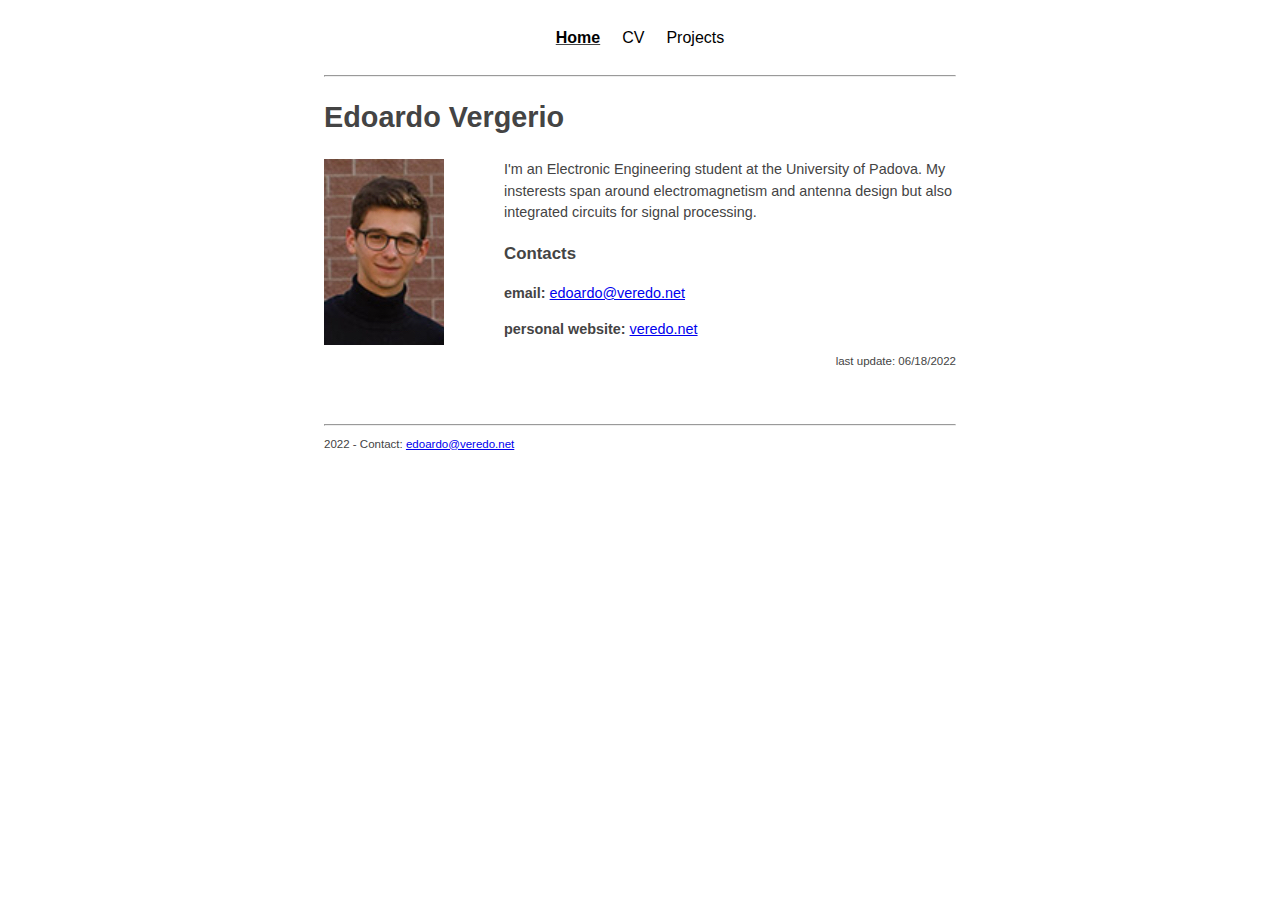
==== index.html @ 3949e9cd "first commit" ====
<html>
<title>Edoardo Vergerio - Index</title>
<head>
	<link rel="stylesheet" href="style.css">
</head>
<body>
	<div class="content">
		<div class="header">
			<table align="center">
				<tr>
					<td class="currentMenu"><a href="index.html" class="menuNav">Home</a></td>
					<td><a href="cv.html" class="menuNav">CV</a></td>
					<td><a href="projects.html" class="menuNav">Projects</a></td>
				</tr>
			</table>
			<hr/>
		</div>
		
		<div>
			<h1>Edoardo Vergerio</h1>
			<div class="persona">
				<div class="image"><img src="img.jpg"></div>
				I'm an Electronic Engineering student at the University of Padova. My insterests span around electromagnetism and antenna design but also integrated circuits for signal processing. 
			</div>
			<h3>Contacts</h3>
			<p><b>email: </b><a href="mailto:edoardo@veredo.net">edoardo@veredo.net</a></p>
			<p><b>personal website: </b><a href="https://veredo.net">veredo.net</a></p>
			
			<p class="lastUp">last update: 06/18/2022</p>
			
		</div>
		
		
		<div class="footer">
			<hr/>
			<p>2022 - Contact: <a href="mailto:edoardo@veredo.net">edoardo@veredo.net</a></p>
		</div>
	</div>
</body>
</html>
---- style.css ----
html {
	height: 100%;
	padding-bottom: 1px; /* force scrollbars */
}

body {
	background: #FFF;
	color: #444;
	font: normal 90% sans-serif;
	line-height: 1.5;
}

table{
	border-spacing:20px;
}

p{
	white-space: break-spaces;
	
}

.project_block.prevent-select {
  -webkit-user-select: none; /* Safari */
  -ms-user-select: none; /* IE 10 and IE 11 */
  user-select: none; /* Standard syntax */
}

.menunav{
	text-decoration:none;
	color:black;
}

.download{
	text-decoration:none;
	color:black;
}

a:hover{
	text-decoration:underline;
}

.currentMenu{
	text-decoration:underline;
	font-weight:bold;
}


.content{
	margin-left:auto;
	margin-right:auto;
	width:50%;
}

.lastUp{
	text-align:right;
	font: normal 80% sans-serif;
}

.image{
    float: left;
    width: 180px;
	height:200px;
}

.footer{
	font: normal 80% sans-serif;
	padding-bottom:60px;
	padding-top:40px;
}

.tab{
	tab-size:4;
}
.tab2{
	tab-size:8;
}

.project_block{
	border: solid 1px ;
	border-radius:5px;
	padding:5px;
	margin:5px;
	
}

.project_block:hover{
	background-color:#f9f9f9;
	cursor:pointer;
}
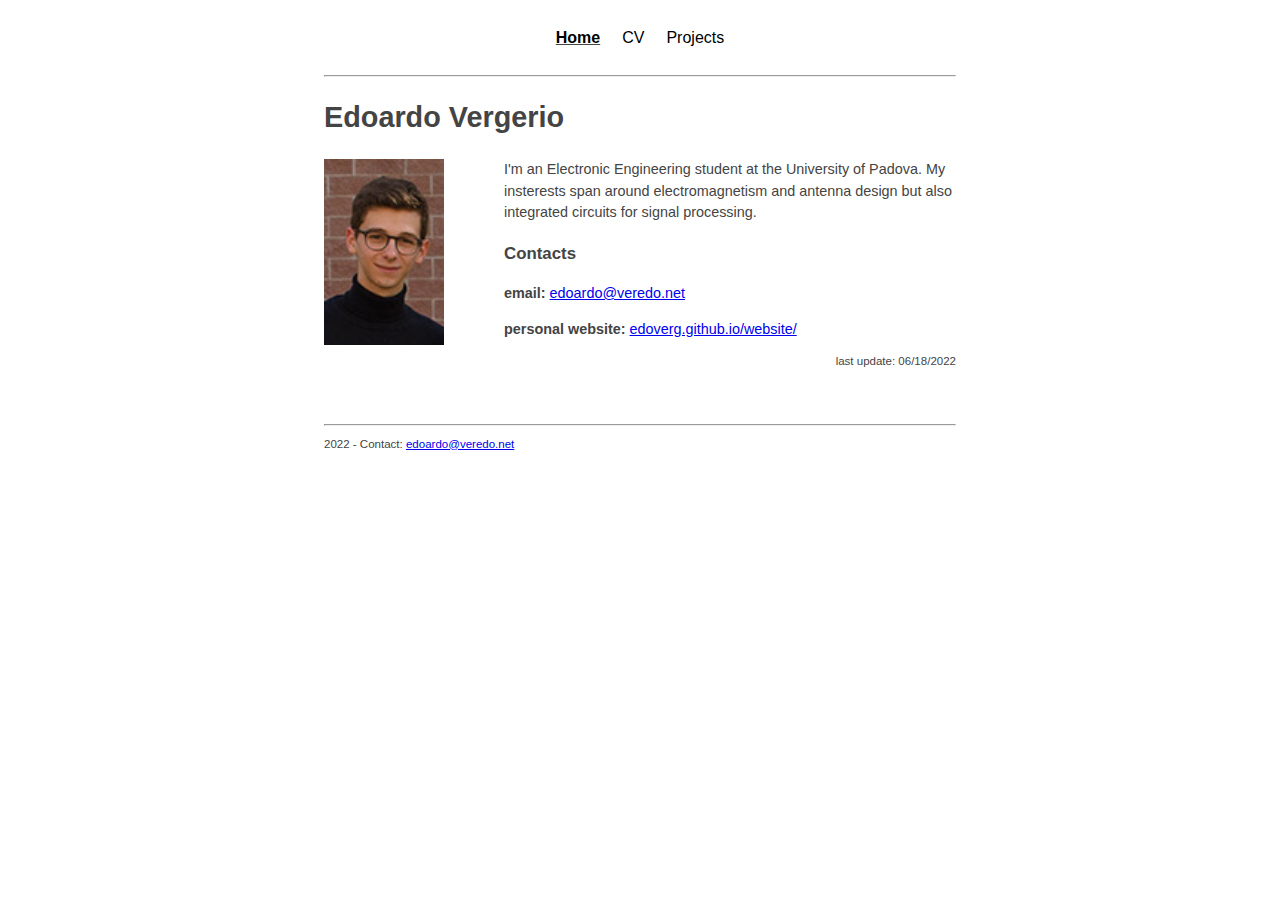
==== commit 8931bb5b: "updated index page" ====
--- a/index.html
+++ b/index.html
@@ -24,7 +24,7 @@
 			</div>
 			<h3>Contacts</h3>
 			<p><b>email: </b><a href="mailto:edoardo@veredo.net">edoardo@veredo.net</a></p>
-			<p><b>personal website: </b><a href="https://veredo.net">veredo.net</a></p>
+			<p><b>personal website: </b><a href="https://edoverg.github.io/website/">edoverg.github.io/website/</a></p>
 			
 			<p class="lastUp">last update: 06/18/2022</p>
 			
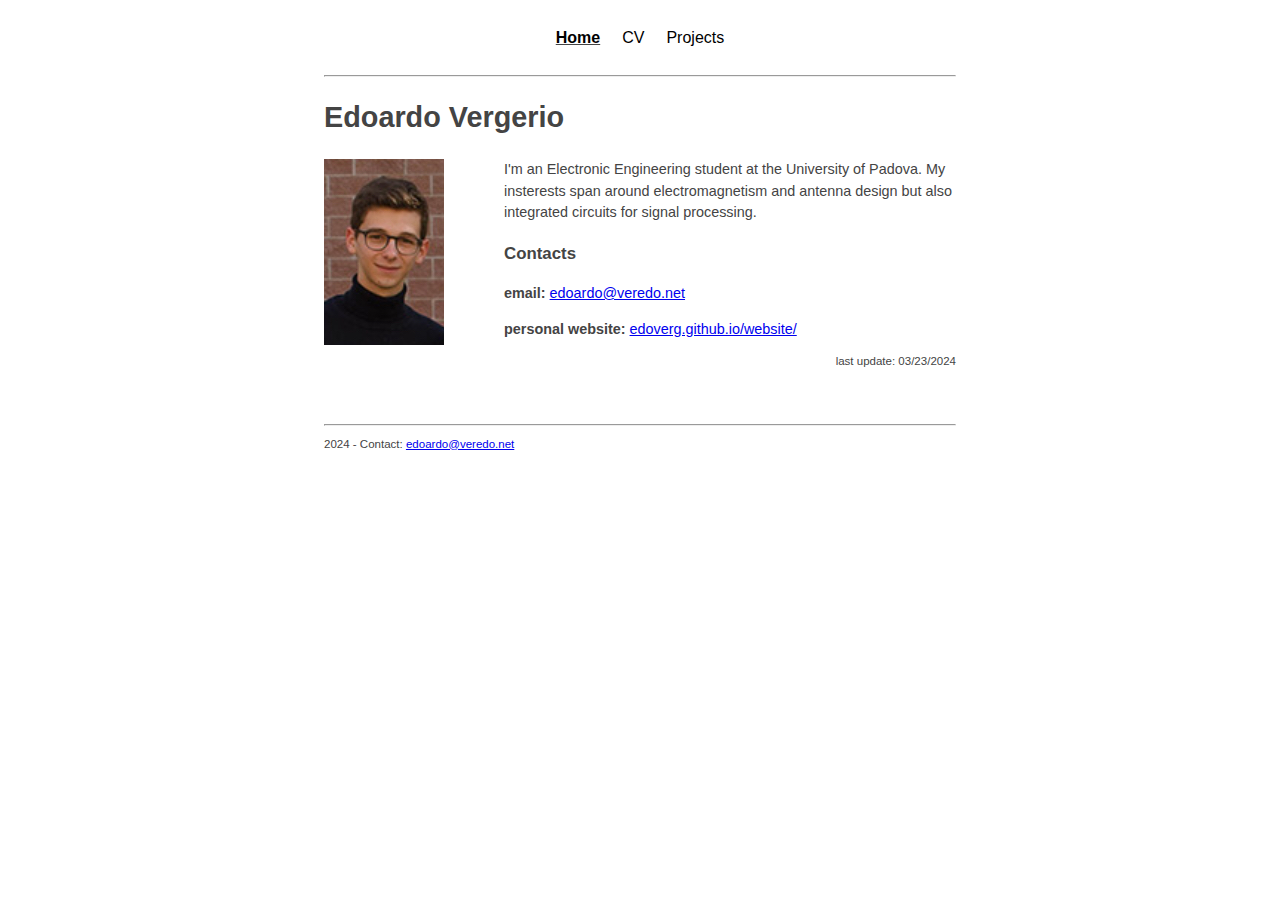
==== commit bcac9c06: "Added the PSD_LTI PDF, changed the projects page" ====
--- a/index.html
+++ b/index.html
@@ -26,14 +26,14 @@
 			<p><b>email: </b><a href="mailto:edoardo@veredo.net">edoardo@veredo.net</a></p>
 			<p><b>personal website: </b><a href="https://edoverg.github.io/website/">edoverg.github.io/website/</a></p>
 			
-			<p class="lastUp">last update: 06/18/2022</p>
+			<p class="lastUp">last update: 03/23/2024</p>
 			
 		</div>
 		
 		
 		<div class="footer">
 			<hr/>
-			<p>2022 - Contact: <a href="mailto:edoardo@veredo.net">edoardo@veredo.net</a></p>
+			<p>2024 - Contact: <a href="mailto:edoardo@veredo.net">edoardo@veredo.net</a></p>
 		</div>
 	</div>
 </body>
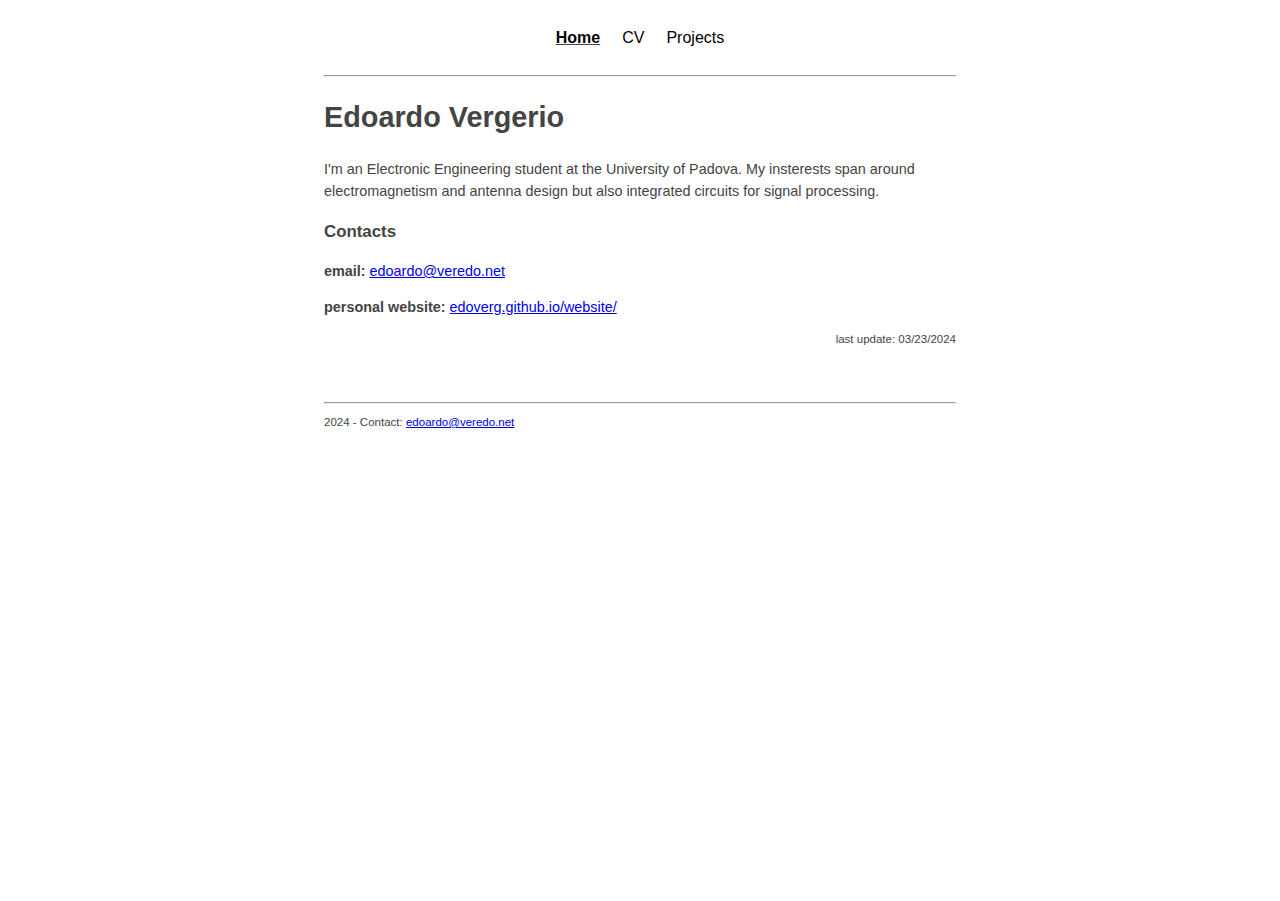
==== commit 4253891f: "index page updated" ====
--- a/index.html
+++ b/index.html
@@ -19,7 +19,7 @@
 		<div>
 			<h1>Edoardo Vergerio</h1>
 			<div class="persona">
-				<div class="image"><img src="img.jpg"></div>
+				<!--<div class="image"><img src="img.jpg"></div>-->
 				I'm an Electronic Engineering student at the University of Padova. My insterests span around electromagnetism and antenna design but also integrated circuits for signal processing. 
 			</div>
 			<h3>Contacts</h3>
